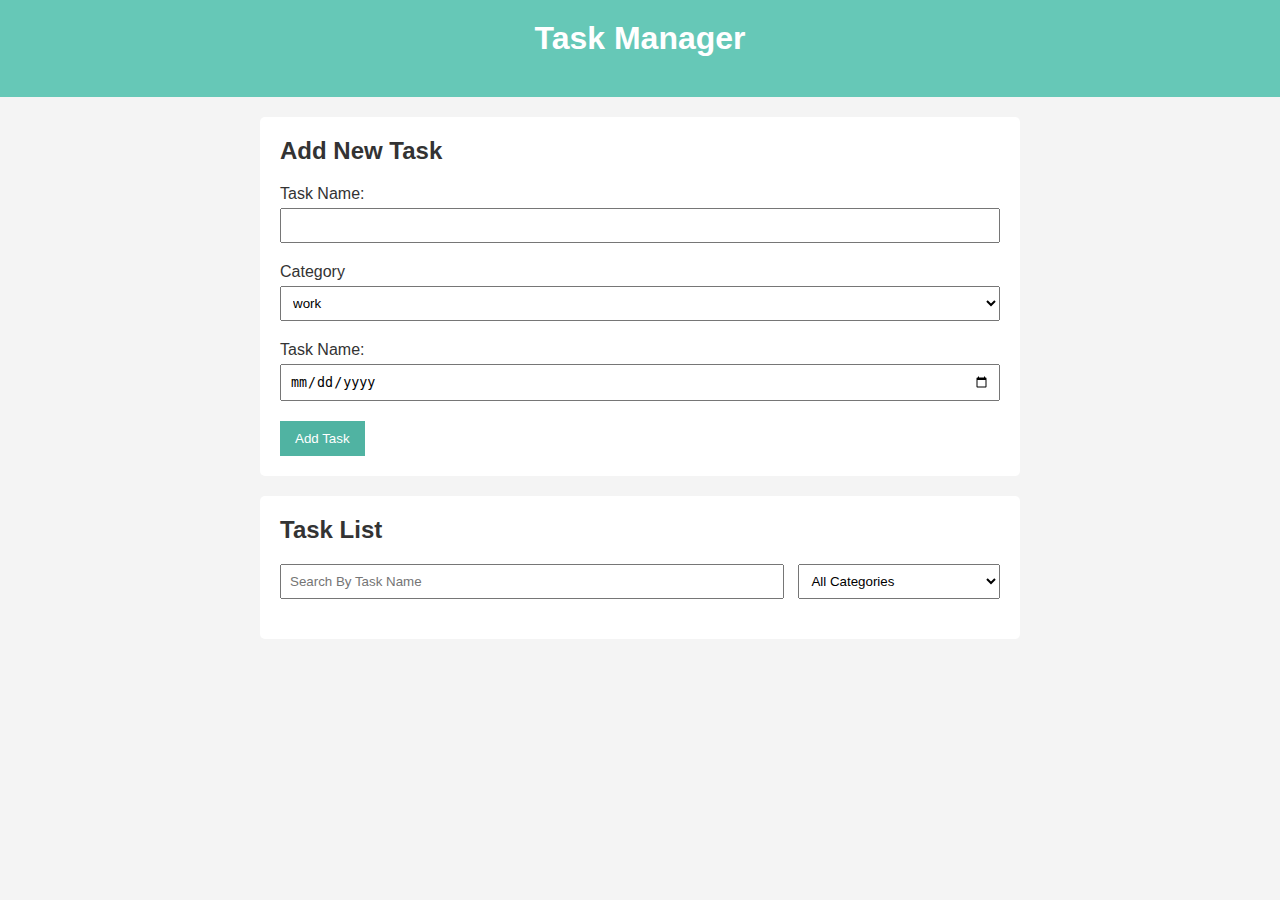
==== index.html @ f8ecf1af "first commit(UI)" ====
<!DOCTYPE html>
<html lang="en">
<head>
    <meta charset="UTF-8">
    <meta name="viewport" content="width=device-width, initial-scale=1.0">
    <title>Document</title>
    <link rel="stylesheet" href="styles.css">
</head>
<body>
    <header>
        <h1>Task Manager</h1>
    </header>

    <main>
        <section id="task-form-Section">
            <h2>Add New Task</h2>
            
            <form id="task-form">
                <div>
                    <label for="task-name">Task Name:</label>
                    <input type="text" name="taskName" id="task-name" required>
                </div>
                <div>
                    <label for="task-category">Category</label>
                    <select name="taskCategory" id="task-category">
                        <option value="Work">work</option>
                        <option value="Personal">Personal</option>
                        <option value="Urgent">Urgent</option>
                    </select>
                </div>
                <div>
                    <label for="task-deadline">Task Name:</label>
                    <input type="date" name="taskDeadline" id="task-deadline">
                </div>
                <button type="submit">Add Task</button>
            </form>
        </section>

        <section id="task-list-section">
            <h2>Task List</h2>

            <div id="search-filter">
                <input type="text" id="search-bar" placeholder="Search By Task Name">
                <select id="filter-category">
                    <option value="All">All Categories</option>
                    <option value="Work">work</option>
                    <option value="Personal">Personal</option>
                    <option value="Urgent">Urgent</option>
                </select>
            </div>
            <ul id="task-list"></ul>
        </section>
    </main>
    <!-- -------------------------------------- -->
    <script src="script.js"></script>
</body>
</html>
---- styles.css ----
* {
  margin: 0;
  padding: 0;
  box-sizing: border-box;
}
body {
  font-family: Arial, Helvetica, sans-serif;
  background: #f4f4f4;
  color: #333;
}
header {
  padding: 20px;
  text-align: center;
  background-color: #66c8b7;
  color: #fff;
}
main {
  max-width: 800px;
  margin: 20px auto;
  padding: 0 20px;
}
h1,
h2 {
  margin-bottom: 20px;
}
#task-form-Section,
#task-list-section {
  background: #fff;
  margin-bottom: 20px;
  padding: 20px;
  border-radius: 5px;
}
#task-form div {
  margin-bottom: 10px;
}
#task-form label {
  display: block;
  margin-bottom: 5px;
}
#task-form input[type="text"],
#task-form input[type="date"],
#task-form select {
  width: 100%;
  padding: 8px;
  margin-bottom: 10px;
}
#task-form button {
  padding: 10px 15px;
  background-color: #50b3a2;
  border: none;
  color: #fff;
  cursor: pointer;
}
#task-form button:hover {
  background-color: #429588;
}
#search-filter {
  display: flex;
  justify-content: space-between;
  margin-bottom: 20px;
}
#search-bar {
  width: 70%;
  padding: 8px;
}
#filter-category {
  width: 28%;
  padding: 8px;
}
#task-list {
  list-style: none;
}
.task-item {
  background-color: #e4e4e4;
  padding: 15px;
  position: relative;
  margin-bottom: 10px;
  border-radius: 5px;
}
.task-item h3 {
  margin-bottom: 10px;
}
.task-item p {
  margin-bottom: 5px;
}
.task-actions {
  position: absolute;
  right: 15px;
  top: 15px;
}
.task-actions button{
  margin-left: 5px;
  padding: 5px 10px;
  border: none;
  cursor: pointer;
  border-radius: 3px;
}
.task-actions .edit-button{
  background-color:#ffc107;
  color: #fff;
}
.task-actions .delete-button{
  background-color:#dc3545;
  color: #fff;
}

@media(max-width:600px) {
  #search-fiter{
    flex-direction: column;
  }
  #search-bar,#filter-category{
    width: 100%;
    margin-bottom: 10px;
  }
  
}
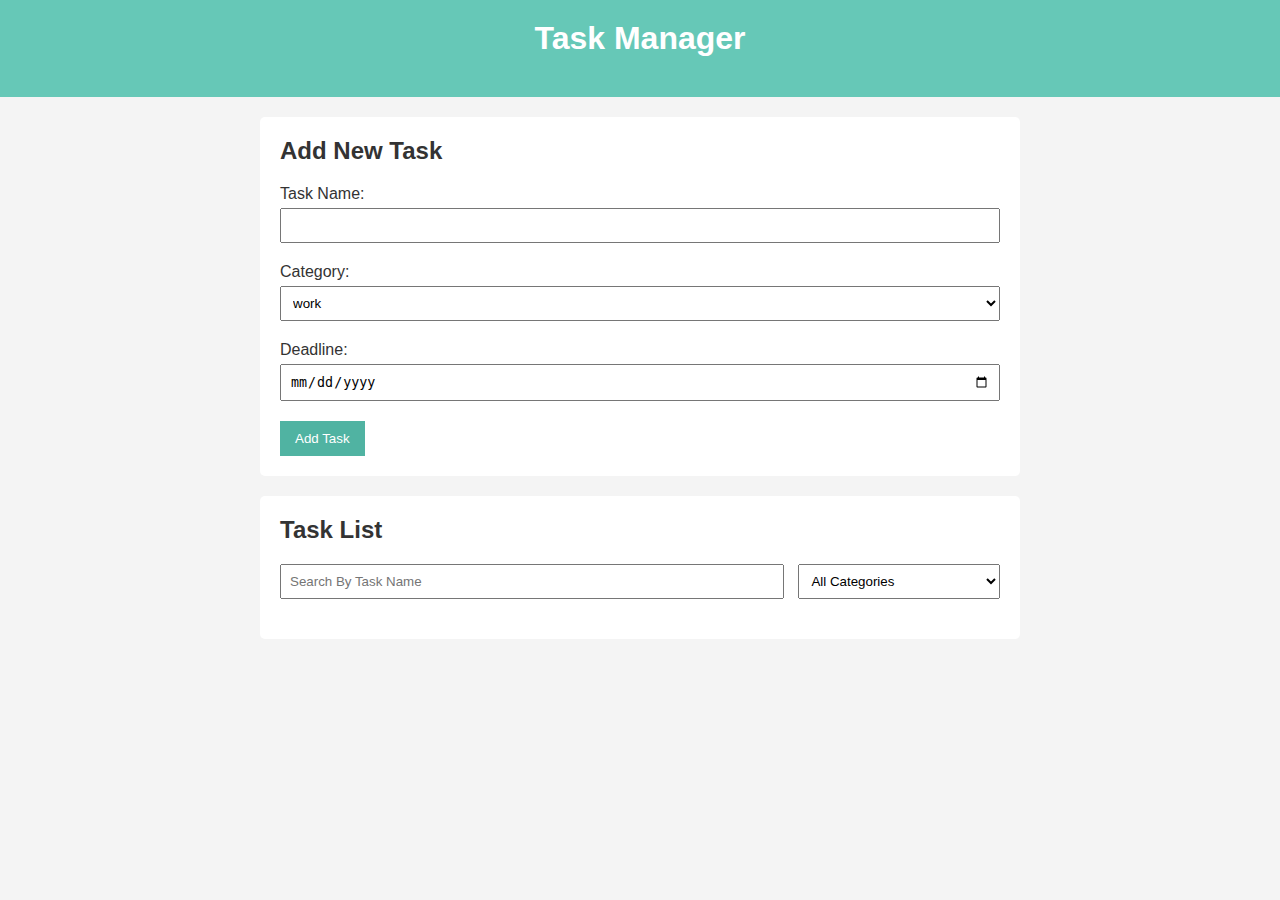
==== commit 75991dfc: "CRUD Operations" ====
--- a/index.html
+++ b/index.html
@@ -1,57 +1,62 @@
 <!DOCTYPE html>
 <html lang="en">
-<head>
-    <meta charset="UTF-8">
-    <meta name="viewport" content="width=device-width, initial-scale=1.0">
+  <head>
+    <meta charset="UTF-8" />
+    <meta name="viewport" content="width=device-width, initial-scale=1.0" />
     <title>Document</title>
-    <link rel="stylesheet" href="styles.css">
-</head>
-<body>
+    <link rel="stylesheet" href="styles.css" />
+  </head>
+  <body>
     <header>
-        <h1>Task Manager</h1>
+      <h1>Task Manager</h1>
     </header>
 
     <main>
-        <section id="task-form-Section">
-            <h2>Add New Task</h2>
-            
-            <form id="task-form">
-                <div>
-                    <label for="task-name">Task Name:</label>
-                    <input type="text" name="taskName" id="task-name" required>
-                </div>
-                <div>
-                    <label for="task-category">Category</label>
-                    <select name="taskCategory" id="task-category">
-                        <option value="Work">work</option>
-                        <option value="Personal">Personal</option>
-                        <option value="Urgent">Urgent</option>
-                    </select>
-                </div>
-                <div>
-                    <label for="task-deadline">Task Name:</label>
-                    <input type="date" name="taskDeadline" id="task-deadline">
-                </div>
-                <button type="submit">Add Task</button>
-            </form>
-        </section>
+      <section id="task-form-Section">
+        <h2>Add New Task</h2>
 
-        <section id="task-list-section">
-            <h2>Task List</h2>
+        <form id="task-form">
+          <div>
+            <label for="task-name">Task Name:</label>
+            <input type="text" name="taskName" id="task-name" required />
+          </div>
+          <div>
+            <label for="task-category">Category:</label>
+            <select name="taskCategory" id="task-category">
+              <option value="Work">work</option>
+              <option value="Personal">Personal</option>
+              <option value="Urgent">Urgent</option>
+            </select>
+          </div>
+          <div>
+            <label for="task-deadline">Deadline:</label>
+            <input type="date" name="taskDeadline" id="task-deadline" />
+          </div>
+          <button type="submit">Add Task</button>
+        </form>
+      </section>
 
-            <div id="search-filter">
-                <input type="text" id="search-bar" placeholder="Search By Task Name">
-                <select id="filter-category">
-                    <option value="All">All Categories</option>
-                    <option value="Work">work</option>
-                    <option value="Personal">Personal</option>
-                    <option value="Urgent">Urgent</option>
-                </select>
-            </div>
-            <ul id="task-list"></ul>
-        </section>
+      <section id="task-list-section">
+        <h2>Task List</h2>
+
+        <div id="search-filter">
+          <input
+            type="text"
+            id="search-bar"
+            placeholder="Search By Task Name"
+          />
+          <select id="filter-category">
+            <option value="All">All Categories</option>
+            <option value="Work">work</option>
+            <option value="Personal">Personal</option>
+            <option value="Urgent">Urgent</option>
+            <!-- why only three are showing -->
+          </select>
+        </div>
+        <ul id="task-list"></ul>
+      </section>
     </main>
     <!-- -------------------------------------- -->
     <script src="script.js"></script>
-</body>
-</html>+  </body>
+</html>
--- a/styles.css
+++ b/styles.css
@@ -88,29 +88,29 @@
   right: 15px;
   top: 15px;
 }
-.task-actions button{
+.task-actions button {
   margin-left: 5px;
   padding: 5px 10px;
   border: none;
   cursor: pointer;
   border-radius: 3px;
 }
-.task-actions .edit-button{
-  background-color:#ffc107;
+.task-actions .edit-btn {
+  background-color: #ffc107;
   color: #fff;
 }
-.task-actions .delete-button{
-  background-color:#dc3545;
+.task-actions .delete-btn {
+  background-color: #dc3545;
   color: #fff;
 }
 
-@media(max-width:600px) {
-  #search-fiter{
+@media (max-width: 600px) {
+  #search-fiter {
     flex-direction: column;
   }
-  #search-bar,#filter-category{
+  #search-bar,
+  #filter-category {
     width: 100%;
     margin-bottom: 10px;
   }
-  
-}+}
